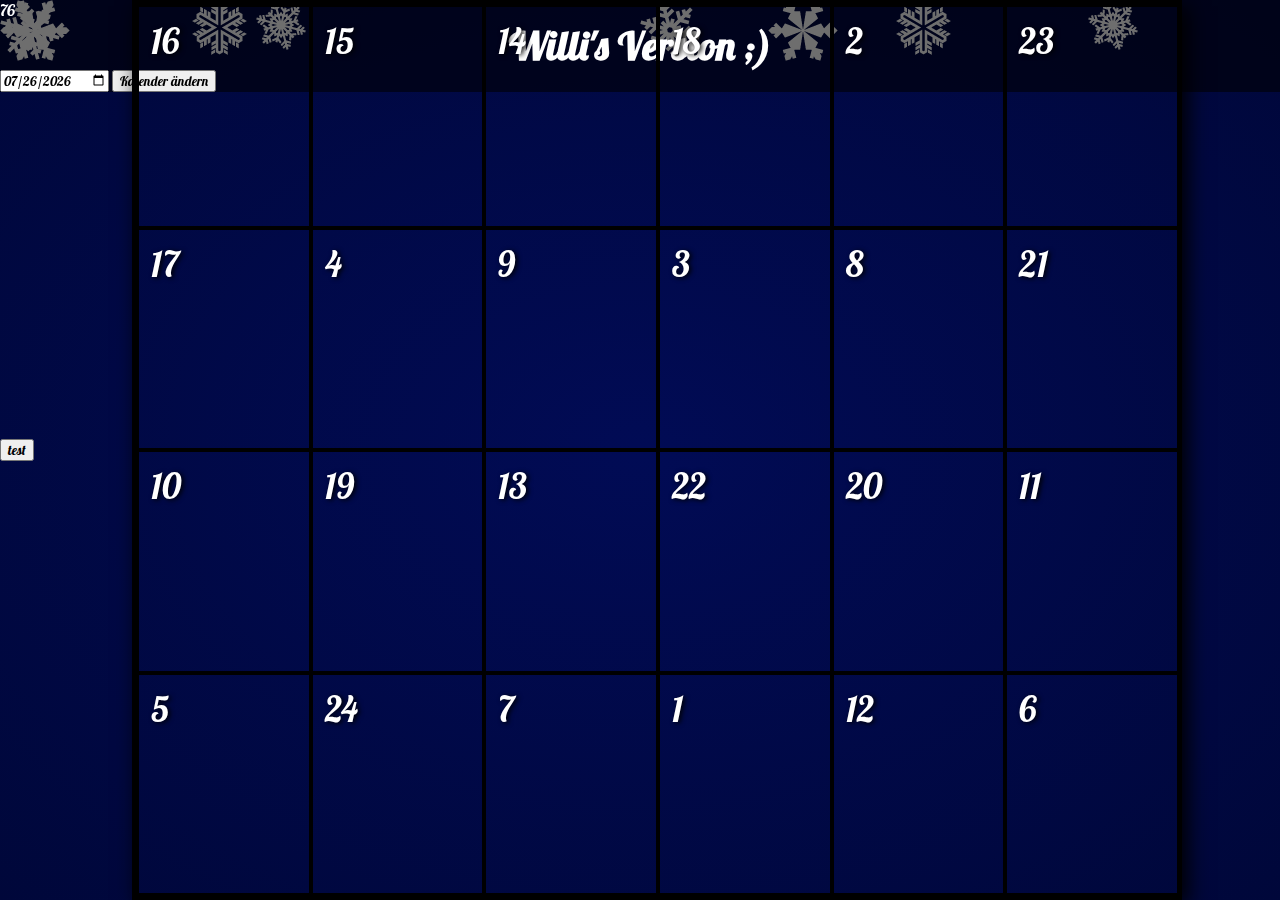
==== adventskalender.html @ aadc87bb "-gitclean" ====
<!DOCTYPE html>
<html lang="en">
<head>
    <meta charset="UTF-8">
    <meta name="viewport" content="width=device-width, initial-scale=1.0">
    
    <link rel="stylesheet" href="adventskalender.css" />
    <title>Adventskalender</title>
</head>
<body>
    <section>
    <header>76
    <h1>Willi's Version ;)</h1>
    <input id = "dateSelection" type = "date">
    <button onclick="document.getElementById('uploadDialog').showModal()">Kalender ändern</button>
    
    <dialog id = "uploadDialog">
        <input id = "inFile" name = "myFiles[]" type = "file" accept = "image/jpeg"/>
        <label for="dataName">Bitte Fenster angeben(zwischen 1 and 24):</label>
        <input id = "dataName" type = "number" min = "1" max = "24">
        <button id = "uploadBtn"> Upload </button>
        <button onclick="document.getElementById('uploadDialog').close()">X</button>
    </dialog>
</header>
<button onclick="test()">test</button>
    <div id = "container" class="container">
    </div>
    <div class="set">
        <div><img src="images/Schnee/Schneeflocke1.png"></div>
        <div><img src="images/Schnee/Schneeflocke2.png"></div>
        <div><img src="images/Schnee/Schneeflocke3.png"></div>
        <div><img src="images/Schnee/Schneeflocke4.png"></div>
        <div><img src="images/Schnee/Schneeflocke1.png"></div>
        <div><img src="images/Schnee/Schneeflocke2.png"></div>
        <div><img src="images/Schnee/Schneeflocke3.png"></div>
        <div><img src="images/Schnee/Schneeflocke4.png"></div>
    </div>
    <div class="set set2">
        <div><img src="images/Schnee/Schneeflocke1.png"></div>
        <div><img src="images/Schnee/Schneeflocke2.png"></div>
        <div><img src="images/Schnee/Schneeflocke3.png"></div>
        <div><img src="images/Schnee/Schneeflocke4.png"></div>
        <div><img src="images/Schnee/Schneeflocke1.png"></div>
        <div><img src="images/Schnee/Schneeflocke2.png"></div>
        <div><img src="images/Schnee/Schneeflocke3.png"></div>
        <div><img src="images/Schnee/Schneeflocke4.png"></div>
    </div>
    <div class="set set3">
        <div><img src="images/Schnee/Schneeflocke1.png"></div>
        <div><img src="images/Schnee/Schneeflocke2.png"></div>
        <div><img src="images/Schnee/Schneeflocke3.png"></div>
        <div><img src="images/Schnee/Schneeflocke4.png"></div>
        <div><img src="images/Schnee/Schneeflocke1.png"></div>
        <div><img src="images/Schnee/Schneeflocke2.png"></div>
        <div><img src="images/Schnee/Schneeflocke3.png"></div>
        <div><img src="images/Schnee/Schneeflocke4.png"></div>
    </div>
    </section>
    <script type = "text/javascript" src = "upload.js"></script>
    <script src="adventskalender.js"></script>
</body>
</html>
---- adventskalender.css ----
@import url('https://fonts.googleapis.com/css2?family=Lobster&family=Montserrat&family=Oswald&display=swap');

* {
    box-sizing: border-box;
    margin: unset;
    font-family: 'Lobster', cursive;
  }
  


.change {
    position: absolute;
    right: 25px;
    top: 15px;
}

.date_change {
    position: absolute;
    left: 25px;
    top: 15px;
}


h1 {
    text-align: center;
    font-size: 40px;
}

  header
  {
    position: absolute;
    top: 0;
  /*   left: 40px; */
    width: 100%;
    z-index: 9;
    color: white;
    background: #00000091;
  }

  .container:hover {
      cursor: pointer;
  }
  section
{
    position: relative;
    width: 100%;
    height: 100vh;
    background: radial-gradient(#010b55,#00073a);
    overflow: hidden;
    display: flex;
    justify-content: center;
    align-items: center;
}
section h2
{
    color: #fff;
    font-size: 8em;
    text-transform: uppercase;
}
section .set
{
    position: absolute;
    width: 100%;
    height: 100%;
    top: 0;
    left: 0;
    pointer-events: none;
}
section .set div
{
    position: absolute;
    display: block;
}
section .set div:nth-child(1)
{
    left: 20%;
    animation: animate 15s linear infinite;
    animation-delay: -7s;
}
section .set div:nth-child(2)
{
    left: 50%;
    animation: animate 20s linear infinite;
    animation-delay: -5s;
}
section .set div:nth-child(3)
{
    left: 70%;
    animation: animate 15s linear infinite;
    animation-delay: 0s;
}
section .set div:nth-child(4)
{
    left: 0%;
    animation: animate 15s linear infinite;
    animation-delay: -5s;
}
section .set div:nth-child(5)
{
    left: 85%;
    animation: animate 18s linear infinite;
    animation-delay: -10s;
}
section .set div:nth-child(6)
{
    left: 0%;
    animation: animate 12s linear infinite;
}
section .set div:nth-child(7)
{
    left: 15%;
    animation: animate 14s linear infinite;
}
section .set div:nth-child(8)
{
    left: 60%;
    animation: animate 15s linear infinite;
}
@keyframes animate
{
    0%
    {
        opacity: 0;
        top: -10%;
        transform: translateX(20px) rotate(0deg);
    }
    10%
    {
        opacity: 1;
    }
    20%
    {
        transform: translateX(-20px) rotate(45deg);
    }
    40%
    {
        transform: translateX(-20px) rotate(90deg);
    }
    60%
    {
        transform: translateX(20px) rotate(180deg);
    }
    80%
    {
        transform: translateX(-20px) rotate(180deg);
    }
    100%
    {   
        top: 110%;
        transform: translateX(20px) rotate(225deg);
    }
}
.set2
{
    transform: scale(2) rotateY(180deg);
    filter: blur(2px);
}
.set3
{
    transform: scale(0,8) rotateX(180deg);
    filter: blur(4px);
}

  @media screen and (orientation: portrait){
    .container {
        z-index: 9;
        width: 300px  !important;
        height: 440px  !important;
        border: 5px solid black;
        margin: 15px auto;
        background-image: url("./Kalender.png");
        background-size: cover;
        box-shadow: 6px 6px 20px rgb(0, 0, 0);
        display: grid;
        grid-template-columns: repeat(4, 25%) !important;
        grid-template-rows: repeat(6, 1fr) !important;
    }
    h1 {
        text-align: left;
        font-size: 20px;
    }
    .change {
        position: absolute;
        right: 25px;
        top: 15px;
    }
    
    .date_change {
        position: absolute;
        left: 25px;
        top: 15px;
    }
    section {
        height: 100vh;
    }
  }



  .container {
    z-index: 9;
    /* width: 800px; */
    width: 1050px;
    height: 900px;
    border: 5px solid black;
    margin: 15px auto;
    background-image: url("./Kalender.png");
    background-size: cover;
    box-shadow: 6px 6px 20px rgb(0, 0, 0);
    display: grid;
    /* grid-template-columns: repeat(4, 25%);
    grid-template-rows: repeat(6, 1fr); */
    grid-template-columns: repeat(6, 16.7%);
    grid-template-rows: repeat(4, 1fr);
  }
  
  .image {
      background-image: none;
      background-size: cover;
      background-position: center;
  }
  
  .text {

      height: 100%;
      width: 100%;
      color: rgb(255, 255, 255);
      text-shadow: 2px 1px 5px #000000;
      font-size: 35px;
      padding: 12px;
      border: 2px solid black;
      transition: opacity 3s;
  }
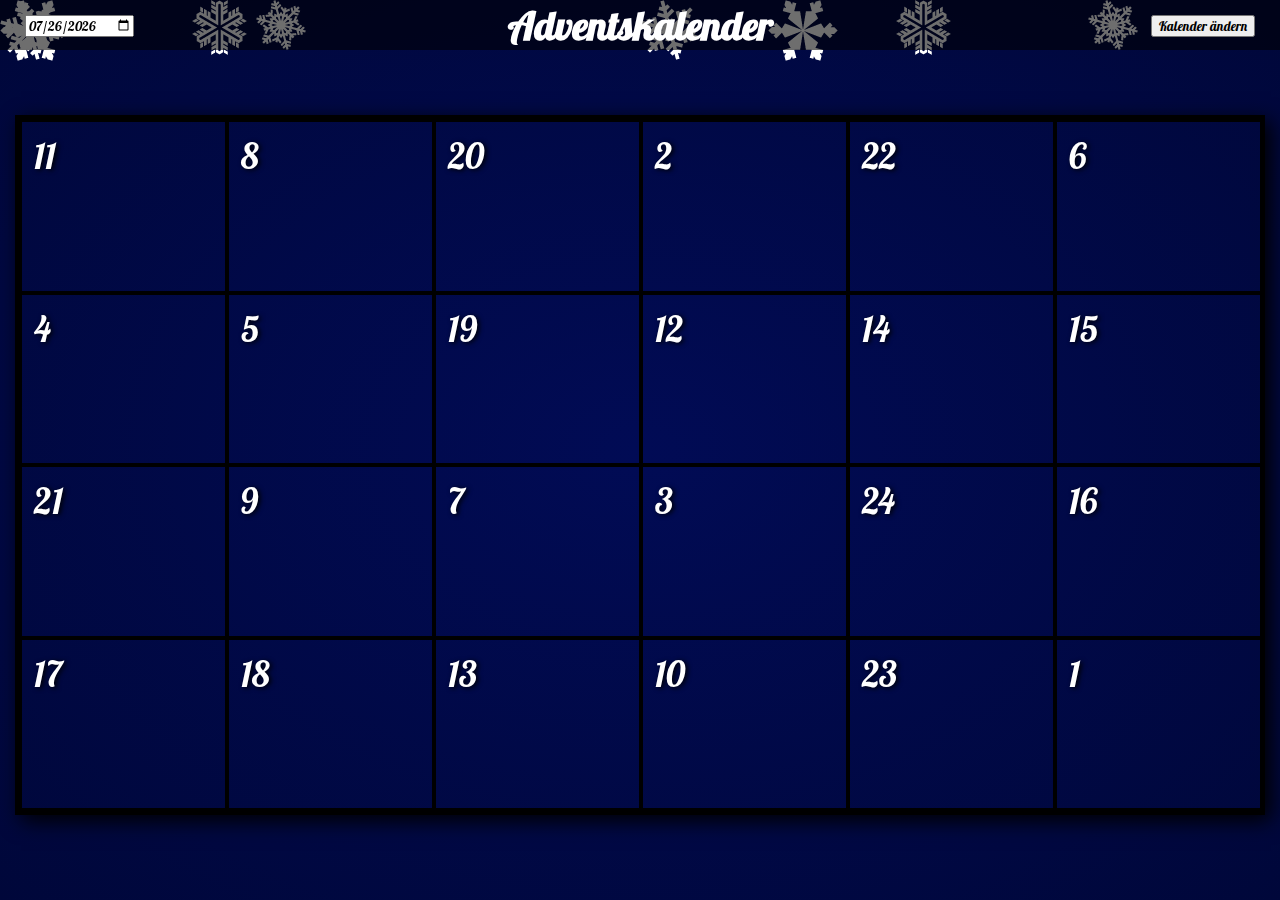
==== commit 0d6bf08f: "willi" ====
--- a/adventskalender.html
+++ b/adventskalender.html
@@ -9,10 +9,10 @@
 </head>
 <body>
     <section>
-    <header>76
-    <h1>Willi's Version ;)</h1>
-    <input id = "dateSelection" type = "date">
-    <button onclick="document.getElementById('uploadDialog').showModal()">Kalender ändern</button>
+    <header>
+    <h1>Adventskalender</h1>
+    <input class="date_change" id = "dateSelection" type = "date">
+    <button class="change" onclick="document.getElementById('uploadDialog').showModal()">Kalender ändern</button>
     
     <dialog id = "uploadDialog">
         <input id = "inFile" name = "myFiles[]" type = "file" accept = "image/jpeg"/>
@@ -22,7 +22,6 @@
         <button onclick="document.getElementById('uploadDialog').close()">X</button>
     </dialog>
 </header>
-<button onclick="test()">test</button>
     <div id = "container" class="container">
     </div>
     <div class="set">
--- a/adventskalender.css
+++ b/adventskalender.css
@@ -200,10 +200,11 @@
   .container {
     z-index: 9;
     /* width: 800px; */
-    width: 1050px;
-    height: 900px;
+    width: 1250px;
+    height: 700px;
     border: 5px solid black;
-    margin: 15px auto;
+   /*  margin: 15px auto; */
+    margin-top: 30px;
     background-image: url("./Kalender.png");
     background-size: cover;
     box-shadow: 6px 6px 20px rgb(0, 0, 0);
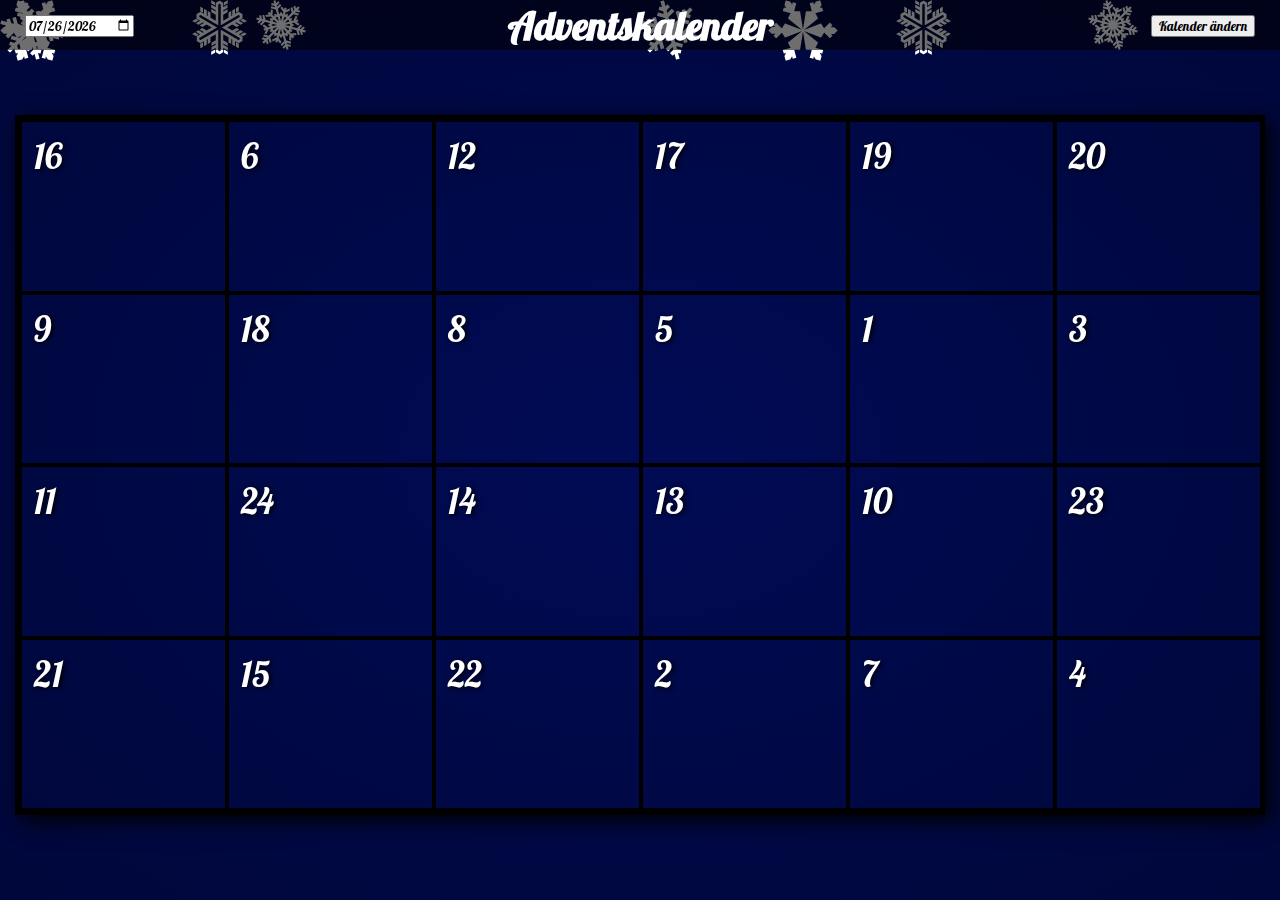
==== commit 52a41d6a: "für dion" ====
--- a/adventskalender.html
+++ b/adventskalender.html
@@ -11,6 +11,7 @@
     <section>
     <header>
     <h1>Adventskalender</h1>
+    <h3>AK</h3>
     <input class="date_change" id = "dateSelection" type = "date">
     <button class="change" onclick="document.getElementById('uploadDialog').showModal()">Kalender ändern</button>
     
--- a/adventskalender.css
+++ b/adventskalender.css
@@ -6,6 +6,29 @@
     font-family: 'Lobster', cursive;
   }
   
+
+  @media screen and (max-height: 800px) and (orientation: landscape){
+	.container {
+        width: 1070px !important;
+        height: 550px !important;
+    }
+}
+
+@media screen and (max-height: 620px) and (orientation: landscape){
+    section {
+        height: unset !important;
+    }
+    .container {
+        margin-top: 70px !important;
+    }
+}
+
+
+h3 {
+    display: none;
+    text-align: center;
+    font-size: 30px;
+}
 
 
 .change {
@@ -176,22 +199,29 @@
         grid-template-rows: repeat(6, 1fr) !important;
     }
     h1 {
-        text-align: left;
-        font-size: 20px;
+        display: none;
+
+    }
+    
+    h3 {
+        display: block;
     }
     .change {
         position: absolute;
-        right: 25px;
-        top: 15px;
+        right: 10px;
+        top: 7px;
     }
     
     .date_change {
         position: absolute;
-        left: 25px;
-        top: 15px;
+        left: 10px;
+        top: 7px;
     }
     section {
         height: 100vh;
+    }
+    .text {
+        font-size: 20px !important;
     }
   }
 
@@ -222,7 +252,6 @@
   }
   
   .text {
-
       height: 100%;
       width: 100%;
       color: rgb(255, 255, 255);
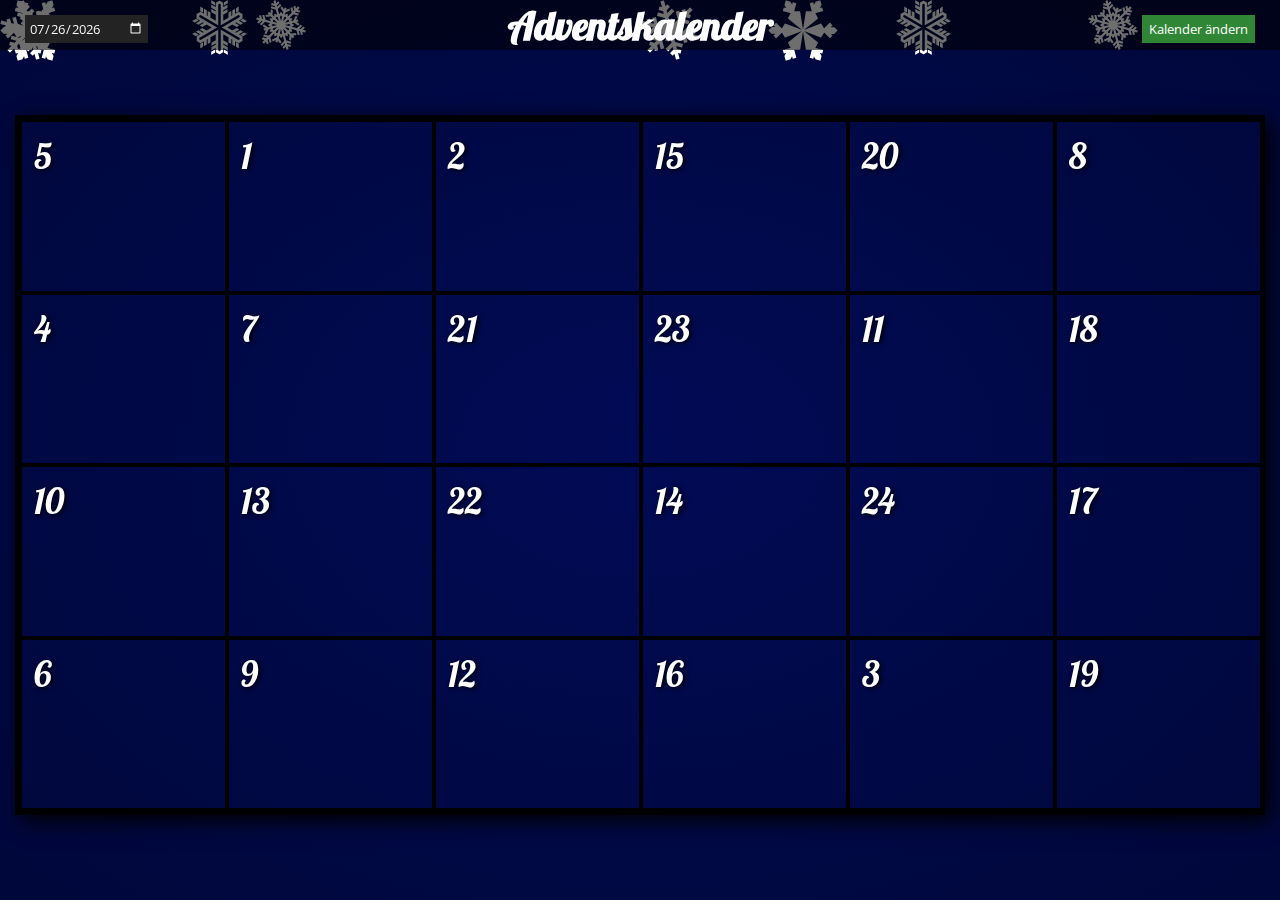
==== commit 0eeffa8d: "fertig leute" ====
--- a/adventskalender.html
+++ b/adventskalender.html
@@ -1,62 +1,66 @@
 <!DOCTYPE html>
 <html lang="en">
+
 <head>
     <meta charset="UTF-8">
     <meta name="viewport" content="width=device-width, initial-scale=1.0">
-    
+
     <link rel="stylesheet" href="adventskalender.css" />
     <title>Adventskalender</title>
 </head>
+
 <body>
     <section>
-    <header>
-    <h1>Adventskalender</h1>
-    <h3>AK</h3>
-    <input class="date_change" id = "dateSelection" type = "date">
-    <button class="change" onclick="document.getElementById('uploadDialog').showModal()">Kalender ändern</button>
-    
-    <dialog id = "uploadDialog">
-        <input id = "inFile" name = "myFiles[]" type = "file" accept = "image/jpeg"/>
-        <label for="dataName">Bitte Fenster angeben(zwischen 1 and 24):</label>
-        <input id = "dataName" type = "number" min = "1" max = "24">
-        <button id = "uploadBtn"> Upload </button>
-        <button onclick="document.getElementById('uploadDialog').close()">X</button>
-    </dialog>
-</header>
-    <div id = "container" class="container">
-    </div>
-    <div class="set">
-        <div><img src="images/Schnee/Schneeflocke1.png"></div>
-        <div><img src="images/Schnee/Schneeflocke2.png"></div>
-        <div><img src="images/Schnee/Schneeflocke3.png"></div>
-        <div><img src="images/Schnee/Schneeflocke4.png"></div>
-        <div><img src="images/Schnee/Schneeflocke1.png"></div>
-        <div><img src="images/Schnee/Schneeflocke2.png"></div>
-        <div><img src="images/Schnee/Schneeflocke3.png"></div>
-        <div><img src="images/Schnee/Schneeflocke4.png"></div>
-    </div>
-    <div class="set set2">
-        <div><img src="images/Schnee/Schneeflocke1.png"></div>
-        <div><img src="images/Schnee/Schneeflocke2.png"></div>
-        <div><img src="images/Schnee/Schneeflocke3.png"></div>
-        <div><img src="images/Schnee/Schneeflocke4.png"></div>
-        <div><img src="images/Schnee/Schneeflocke1.png"></div>
-        <div><img src="images/Schnee/Schneeflocke2.png"></div>
-        <div><img src="images/Schnee/Schneeflocke3.png"></div>
-        <div><img src="images/Schnee/Schneeflocke4.png"></div>
-    </div>
-    <div class="set set3">
-        <div><img src="images/Schnee/Schneeflocke1.png"></div>
-        <div><img src="images/Schnee/Schneeflocke2.png"></div>
-        <div><img src="images/Schnee/Schneeflocke3.png"></div>
-        <div><img src="images/Schnee/Schneeflocke4.png"></div>
-        <div><img src="images/Schnee/Schneeflocke1.png"></div>
-        <div><img src="images/Schnee/Schneeflocke2.png"></div>
-        <div><img src="images/Schnee/Schneeflocke3.png"></div>
-        <div><img src="images/Schnee/Schneeflocke4.png"></div>
-    </div>
+        <header>
+            <h1>Adventskalender</h1>
+            <h3>AK</h3>
+            <input class="date_change" id="dateSelection" type="date">
+            <button class="change button" onclick="document.getElementById('uploadDialog').showModal()">Kalender
+                ändern</button>
+
+            <dialog class="dialog" id="uploadDialog">
+                <input id="inFile" name="myFiles[]" type="file" accept="image/jpeg" />
+                <label class="options" for="dataName"> Bitte Fenster angeben (zwischen 1 and 24):</label>
+                <input id="dataName" type="number" min="1" max="24">
+                <button class="button" id="uploadBtn"> Upload </button>
+                <button class="close_button" onclick="document.getElementById('uploadDialog').close()">X</button>
+            </dialog>
+        </header>
+        <div id="container" class="container">
+        </div>
+        <div class="set">
+            <div><img src="images/Schnee/Schneeflocke1.png"></div>
+            <div><img src="images/Schnee/Schneeflocke2.png"></div>
+            <div><img src="images/Schnee/Schneeflocke3.png"></div>
+            <div><img src="images/Schnee/Schneeflocke4.png"></div>
+            <div><img src="images/Schnee/Schneeflocke1.png"></div>
+            <div><img src="images/Schnee/Schneeflocke2.png"></div>
+            <div><img src="images/Schnee/Schneeflocke3.png"></div>
+            <div><img src="images/Schnee/Schneeflocke4.png"></div>
+        </div>
+        <div class="set set2">
+            <div><img src="images/Schnee/Schneeflocke1.png"></div>
+            <div><img src="images/Schnee/Schneeflocke2.png"></div>
+            <div><img src="images/Schnee/Schneeflocke3.png"></div>
+            <div><img src="images/Schnee/Schneeflocke4.png"></div>
+            <div><img src="images/Schnee/Schneeflocke1.png"></div>
+            <div><img src="images/Schnee/Schneeflocke2.png"></div>
+            <div><img src="images/Schnee/Schneeflocke3.png"></div>
+            <div><img src="images/Schnee/Schneeflocke4.png"></div>
+        </div>
+        <div class="set set3">
+            <div><img src="images/Schnee/Schneeflocke1.png"></div>
+            <div><img src="images/Schnee/Schneeflocke2.png"></div>
+            <div><img src="images/Schnee/Schneeflocke3.png"></div>
+            <div><img src="images/Schnee/Schneeflocke4.png"></div>
+            <div><img src="images/Schnee/Schneeflocke1.png"></div>
+            <div><img src="images/Schnee/Schneeflocke2.png"></div>
+            <div><img src="images/Schnee/Schneeflocke3.png"></div>
+            <div><img src="images/Schnee/Schneeflocke4.png"></div>
+        </div>
     </section>
-    <script type = "text/javascript" src = "upload.js"></script>
+    <script type="text/javascript" src="upload.js"></script>
     <script src="adventskalender.js"></script>
 </body>
+
 </html>--- a/adventskalender.css
+++ b/adventskalender.css
@@ -1,33 +1,107 @@
 @import url('https://fonts.googleapis.com/css2?family=Lobster&family=Montserrat&family=Oswald&display=swap');
+@import url('https://fonts.googleapis.com/css2?family=Open+Sans&display=swap');
 
 * {
     box-sizing: border-box;
     margin: unset;
-    font-family: 'Lobster', cursive;
-  }
-  
-
-  @media screen and (max-height: 800px) and (orientation: landscape){
-	.container {
+    font-family: -apple-system, BlinkMacSystemFont, 'Segoe UI', Roboto, Oxygen, Ubuntu, Cantarell, 'Open Sans', 'Helvetica Neue', sans-serif;
+}
+
+
+@media screen and (max-height: 800px) and (orientation: landscape) {
+    .container {
         width: 1070px !important;
         height: 550px !important;
     }
 }
 
-@media screen and (max-height: 620px) and (orientation: landscape){
+@media screen and (max-height: 620px) and (orientation: landscape) {
     section {
         height: unset !important;
     }
+
     .container {
         margin-top: 70px !important;
     }
 }
+
+.options {
+    font-family: -apple-system, BlinkMacSystemFont, 'Segoe UI', Roboto, Oxygen, Ubuntu, Cantarell, 'Open Sans', 'Helvetica Neue', sans-serif;
+    line-height: 2.5;
+}
+
+#inFile {
+    border: solid 2px;
+    border-radius: 3px;
+    width: 262px;
+}
+
+
+.dialog {
+    position: absolute;
+    top: 60px;
+    left: 20px;
+    background-color: #212121;
+    color: white;
+    border: none;
+}
+
+
+@media screen and (max-width: 800px) {
+    h1 {
+        display: none;
+    }
+
+    h3 {
+        display: block !important;
+    }
+
+    .dialog {
+        width: 425px;
+    }
+}
+
+.button {
+    background-color: #2f8634;
+    border: none;
+    color: white;
+    padding: 5px 7px;
+    text-align: center;
+    outline: none;
+    transition: 0.4s;
+    cursor: pointer;
+
+}
+
+.button:hover {
+    background-color: #47a74c;
+}
+
+.close_button {
+    background-color: #800b0b;
+    border: none;
+    color: white;
+    padding: 5px 20px;
+    text-align: center;
+    outline: none;
+    font-weight: bold;
+    transition: 0.4s;
+    cursor: pointer;
+
+}
+
+.close_button:hover {
+    background-color: #af2d2d;
+}
+
+
 
 
 h3 {
     display: none;
     text-align: center;
-    font-size: 30px;
+    font-size: 40px;
+    font-family: 'Lobster', cursive;
 }
 
 
@@ -41,47 +115,51 @@
     position: absolute;
     left: 25px;
     top: 15px;
+    width: 123px;
+    background: #dcdcdc;
+    filter: invert(1);
+    border: none;
+    padding: 4px;
 }
 
 
 h1 {
     text-align: center;
     font-size: 40px;
-}
-
-  header
-  {
+    font-family: 'Lobster', cursive;
+}
+
+header {
     position: absolute;
     top: 0;
-  /*   left: 40px; */
     width: 100%;
     z-index: 9;
     color: white;
     background: #00000091;
-  }
-
-  .container:hover {
-      cursor: pointer;
-  }
-  section
-{
+}
+
+.container:hover {
+    cursor: pointer;
+}
+
+section {
     position: relative;
     width: 100%;
     height: 100vh;
-    background: radial-gradient(#010b55,#00073a);
+    background: radial-gradient(#010b55, #00073a);
     overflow: hidden;
     display: flex;
     justify-content: center;
     align-items: center;
 }
-section h2
-{
+
+section h2 {
     color: #fff;
     font-size: 8em;
     text-transform: uppercase;
 }
-section .set
-{
+
+section .set {
     position: absolute;
     width: 100%;
     height: 100%;
@@ -89,106 +167,109 @@
     left: 0;
     pointer-events: none;
 }
-section .set div
-{
+
+section .set div {
     position: absolute;
     display: block;
 }
-section .set div:nth-child(1)
-{
+
+section .set div:nth-child(1) {
     left: 20%;
     animation: animate 15s linear infinite;
     animation-delay: -7s;
 }
-section .set div:nth-child(2)
-{
+
+section .set div:nth-child(2) {
     left: 50%;
     animation: animate 20s linear infinite;
     animation-delay: -5s;
 }
-section .set div:nth-child(3)
-{
+
+section .set div:nth-child(3) {
     left: 70%;
     animation: animate 15s linear infinite;
     animation-delay: 0s;
 }
-section .set div:nth-child(4)
-{
+
+section .set div:nth-child(4) {
     left: 0%;
     animation: animate 15s linear infinite;
     animation-delay: -5s;
 }
-section .set div:nth-child(5)
-{
+
+section .set div:nth-child(5) {
     left: 85%;
     animation: animate 18s linear infinite;
     animation-delay: -10s;
 }
-section .set div:nth-child(6)
-{
+
+section .set div:nth-child(6) {
     left: 0%;
     animation: animate 12s linear infinite;
 }
-section .set div:nth-child(7)
-{
+
+section .set div:nth-child(7) {
     left: 15%;
     animation: animate 14s linear infinite;
 }
-section .set div:nth-child(8)
-{
+
+section .set div:nth-child(8) {
     left: 60%;
     animation: animate 15s linear infinite;
 }
-@keyframes animate
-{
-    0%
-    {
+
+@keyframes animate {
+    0% {
         opacity: 0;
         top: -10%;
         transform: translateX(20px) rotate(0deg);
     }
-    10%
-    {
+
+    10% {
         opacity: 1;
     }
-    20%
-    {
+
+    20% {
         transform: translateX(-20px) rotate(45deg);
     }
-    40%
-    {
+
+    40% {
         transform: translateX(-20px) rotate(90deg);
     }
-    60%
-    {
+
+    60% {
         transform: translateX(20px) rotate(180deg);
     }
-    80%
-    {
+
+    80% {
         transform: translateX(-20px) rotate(180deg);
     }
-    100%
-    {   
+
+    100% {
         top: 110%;
         transform: translateX(20px) rotate(225deg);
     }
 }
-.set2
-{
+
+.set2 {
     transform: scale(2) rotateY(180deg);
     filter: blur(2px);
 }
-.set3
-{
-    transform: scale(0,8) rotateX(180deg);
+
+.set3 {
+    transform: scale(0, 8) rotateX(180deg);
     filter: blur(4px);
 }
 
-  @media screen and (orientation: portrait){
+@media screen and (orientation: portrait) {
+    .dialog {
+        width: 425px;
+    }
+
     .container {
         z-index: 9;
-        width: 300px  !important;
-        height: 440px  !important;
+        width: 300px !important;
+        height: 440px !important;
         border: 5px solid black;
         margin: 15px auto;
         background-image: url("./Kalender.png");
@@ -198,66 +279,64 @@
         grid-template-columns: repeat(4, 25%) !important;
         grid-template-rows: repeat(6, 1fr) !important;
     }
+
     h1 {
         display: none;
-
-    }
-    
+    }
+
     h3 {
         display: block;
     }
+
     .change {
         position: absolute;
         right: 10px;
-        top: 7px;
-    }
-    
+    }
+
     .date_change {
         position: absolute;
         left: 10px;
-        top: 7px;
-    }
+    }
+
     section {
         height: 100vh;
     }
+
     .text {
         font-size: 20px !important;
     }
-  }
-
-
-
-  .container {
+}
+
+
+
+.container {
     z-index: 9;
-    /* width: 800px; */
     width: 1250px;
     height: 700px;
     border: 5px solid black;
-   /*  margin: 15px auto; */
     margin-top: 30px;
     background-image: url("./Kalender.png");
     background-size: cover;
     box-shadow: 6px 6px 20px rgb(0, 0, 0);
     display: grid;
-    /* grid-template-columns: repeat(4, 25%);
-    grid-template-rows: repeat(6, 1fr); */
     grid-template-columns: repeat(6, 16.7%);
     grid-template-rows: repeat(4, 1fr);
-  }
-  
-  .image {
-      background-image: none;
-      background-size: cover;
-      background-position: center;
-  }
-  
-  .text {
-      height: 100%;
-      width: 100%;
-      color: rgb(255, 255, 255);
-      text-shadow: 2px 1px 5px #000000;
-      font-size: 35px;
-      padding: 12px;
-      border: 2px solid black;
-      transition: opacity 3s;
-  }+}
+
+.image {
+    background-image: none;
+    background-size: cover;
+    background-position: center;
+}
+
+.text {
+    font-family: 'Lobster', cursive;
+    height: 100%;
+    width: 100%;
+    color: rgb(255, 255, 255);
+    text-shadow: 2px 1px 5px #000000;
+    font-size: 35px;
+    padding: 12px;
+    border: 2px solid black;
+    transition: opacity 3s;
+}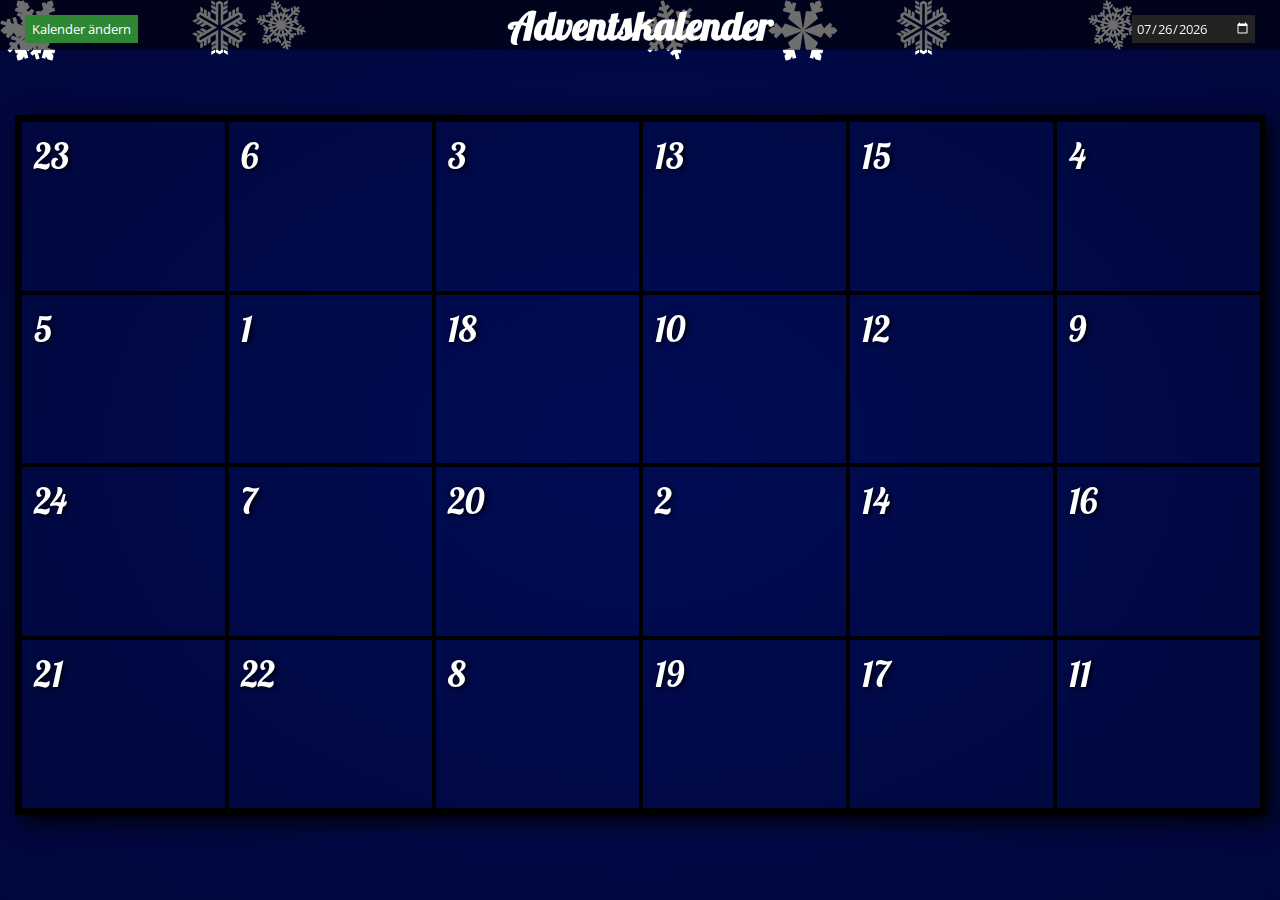
==== commit 220eae88: "upload verbessert" ====
--- a/adventskalender.html
+++ b/adventskalender.html
@@ -20,7 +20,7 @@
 
             <dialog class="dialog" id="uploadDialog">
                 <input id="inFile" name="myFiles[]" type="file" accept="image/jpeg" />
-                <label class="options" for="dataName"> Bitte Fenster angeben (zwischen 1 and 24):</label>
+                <label class="options" for="dataName"> Bitte Fenster angeben (zwischen 1 und 24):</label>
                 <input id="dataName" type="number" min="1" max="24">
                 <button class="button" id="uploadBtn"> Upload </button>
                 <button class="close_button" onclick="document.getElementById('uploadDialog').close()">X</button>
--- a/adventskalender.css
+++ b/adventskalender.css
@@ -44,6 +44,11 @@
     background-color: #212121;
     color: white;
     border: none;
+    width: 295px;
+    border-radius: 10px;
+    text-align: center;
+    box-shadow: 7px 7px 9px -4px #000000;
+    ;
 }
 
 
@@ -54,10 +59,6 @@
 
     h3 {
         display: block !important;
-    }
-
-    .dialog {
-        width: 425px;
     }
 }
 
@@ -107,13 +108,13 @@
 
 .change {
     position: absolute;
+    left: 25px;
+    top: 15px;
+}
+
+.date_change {
+    position: absolute;
     right: 25px;
-    top: 15px;
-}
-
-.date_change {
-    position: absolute;
-    left: 25px;
     top: 15px;
     width: 123px;
     background: #dcdcdc;
@@ -262,9 +263,6 @@
 }
 
 @media screen and (orientation: portrait) {
-    .dialog {
-        width: 425px;
-    }
 
     .container {
         z-index: 9;
@@ -290,12 +288,12 @@
 
     .change {
         position: absolute;
-        right: 10px;
+        left: 10px;
     }
 
     .date_change {
         position: absolute;
-        left: 10px;
+        right: 10px;
     }
 
     section {
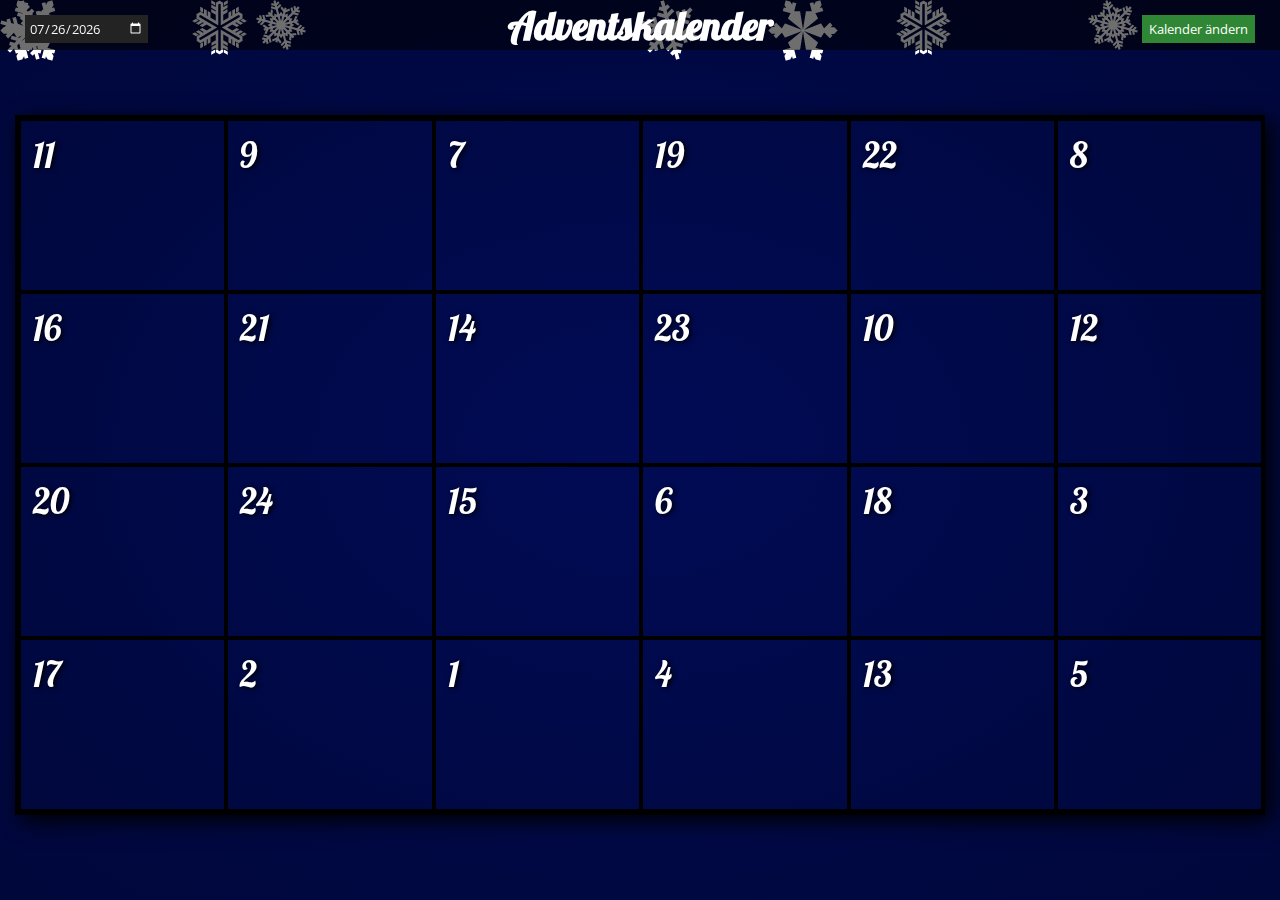
==== commit fcd90ec7: "Dialog update" ====
--- a/adventskalender.html
+++ b/adventskalender.html
@@ -15,15 +15,15 @@
             <h1>Adventskalender</h1>
             <h3>AK</h3>
             <input class="date_change" id="dateSelection" type="date">
-            <button class="change button" onclick="document.getElementById('uploadDialog').showModal()">Kalender
+            <button class="change button" onclick="openDialogDoor()">Kalender
                 ändern</button>
 
             <dialog class="dialog" id="uploadDialog">
                 <input id="inFile" name="myFiles[]" type="file" accept="image/jpeg" />
-                <label class="options" for="dataName"> Bitte Fenster angeben (zwischen 1 und 24):</label>
+                <label class="options" for="dataName"> Bitte Fenster angeben (zwischen 1 and 24):</label>
                 <input id="dataName" type="number" min="1" max="24">
                 <button class="button" id="uploadBtn"> Upload </button>
-                <button class="close_button" onclick="document.getElementById('uploadDialog').close()">X</button>
+                <button class="close_button" onclick="location.reload()">X</button>
             </dialog>
         </header>
         <div id="container" class="container">
--- a/adventskalender.css
+++ b/adventskalender.css
@@ -34,6 +34,10 @@
     border: solid 2px;
     border-radius: 3px;
     width: 262px;
+}
+
+#dataName {
+    height: 27px;
 }
 
 
@@ -108,13 +112,13 @@
 
 .change {
     position: absolute;
+    right: 25px;
+    top: 15px;
+}
+
+.date_change {
+    position: absolute;
     left: 25px;
-    top: 15px;
-}
-
-.date_change {
-    position: absolute;
-    right: 25px;
     top: 15px;
     width: 123px;
     background: #dcdcdc;
@@ -268,7 +272,7 @@
         z-index: 9;
         width: 300px !important;
         height: 440px !important;
-        border: 5px solid black;
+        border: 4px solid black;
         margin: 15px auto;
         background-image: url("./Kalender.png");
         background-size: cover;
@@ -288,12 +292,12 @@
 
     .change {
         position: absolute;
-        left: 10px;
+        right: 10px;
     }
 
     .date_change {
         position: absolute;
-        right: 10px;
+        left: 10px;
     }
 
     section {
@@ -302,6 +306,7 @@
 
     .text {
         font-size: 20px !important;
+        border: 1px solid black !important;
     }
 }
 
@@ -311,7 +316,7 @@
     z-index: 9;
     width: 1250px;
     height: 700px;
-    border: 5px solid black;
+    border: 4px solid black;
     margin-top: 30px;
     background-image: url("./Kalender.png");
     background-size: cover;
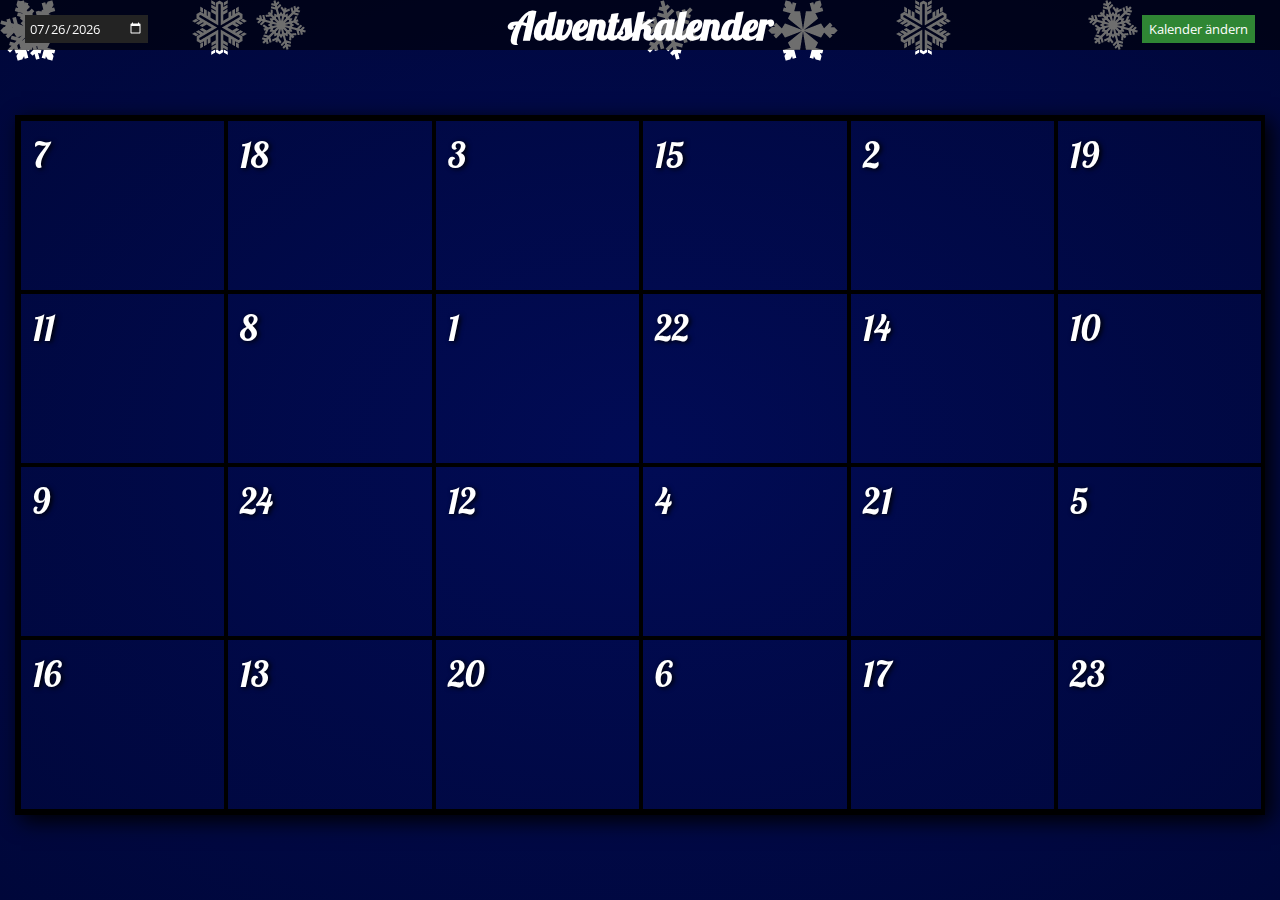
==== commit dd540a1b: "Merge branch 'master' of https://github.com/BalramHub/Kalender into master" ====
--- a/adventskalender.html
+++ b/adventskalender.html
@@ -20,7 +20,7 @@
 
             <dialog class="dialog" id="uploadDialog">
                 <input id="inFile" name="myFiles[]" type="file" accept="image/jpeg" />
-                <label class="options" for="dataName"> Bitte Fenster angeben (zwischen 1 and 24):</label>
+                <label class="options" for="dataName"> Bitte Fenster angeben (zwischen 1 und 24):</label>
                 <input id="dataName" type="number" min="1" max="24">
                 <button class="button" id="uploadBtn"> Upload </button>
                 <button class="close_button" onclick="location.reload()">X</button>
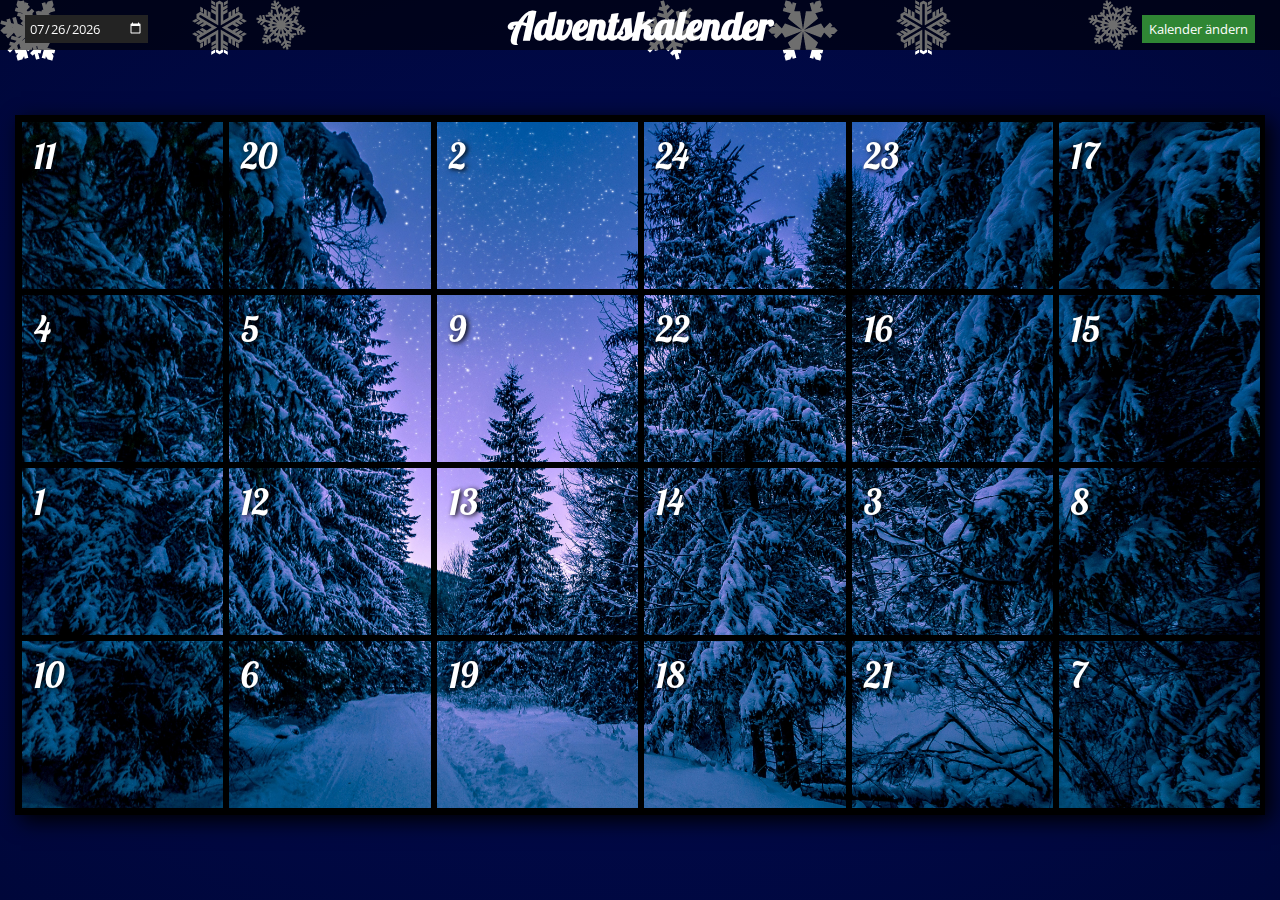
==== commit 180508ea: "update" ====
--- a/adventskalender.html
+++ b/adventskalender.html
@@ -4,10 +4,13 @@
 <head>
     <meta charset="UTF-8">
     <meta name="viewport" content="width=device-width, initial-scale=1.0">
-
+    <meta http-equiv="Cache-Control" content="no-cache, no-store, must-revalidate" />
+    <meta http-equiv="Pragma" content="no-cache" />
+    <meta http-equiv="Expires" content="0" />
     <link rel="stylesheet" href="adventskalender.css" />
     <title>Adventskalender</title>
 </head>
+
 
 <body>
     <section>
@@ -21,8 +24,8 @@
             <dialog class="dialog" id="uploadDialog">
                 <input id="inFile" name="myFiles[]" type="file" accept="image/jpeg" />
                 <label class="options" for="dataName"> Bitte Fenster angeben (zwischen 1 und 24):</label>
-                <input id="dataName" type="number" min="1" max="24">
-                <button class="button" id="uploadBtn"> Upload </button>
+                <input id="dataName" type="number" min="1" max="24" onkeypress="numberFieldExtension(event)">
+                <button class="button" id="uploadBtn" onclick="upload()"> Upload </button>
                 <button class="close_button" onclick="location.reload()">X</button>
             </dialog>
         </header>
@@ -59,7 +62,6 @@
             <div><img src="images/Schnee/Schneeflocke4.png"></div>
         </div>
     </section>
-    <script type="text/javascript" src="upload.js"></script>
     <script src="adventskalender.js"></script>
 </body>
 
--- a/adventskalender.css
+++ b/adventskalender.css
@@ -45,7 +45,7 @@
     position: absolute;
     top: 60px;
     left: 20px;
-    background-color: #212121;
+    background-color: #212121e0;
     color: white;
     border: none;
     width: 295px;
@@ -274,7 +274,7 @@
         height: 440px !important;
         border: 4px solid black;
         margin: 15px auto;
-        background-image: url("./Kalender.png");
+        background-image: url("./images/schneebackground.jpg");
         background-size: cover;
         box-shadow: 6px 6px 20px rgb(0, 0, 0);
         display: grid;
@@ -306,7 +306,7 @@
 
     .text {
         font-size: 20px !important;
-        border: 1px solid black !important;
+        border: 1px solid !important;
     }
 }
 
@@ -318,7 +318,7 @@
     height: 700px;
     border: 4px solid black;
     margin-top: 30px;
-    background-image: url("./Kalender.png");
+    background-image: url("./images/schneebackground.jpg");
     background-size: cover;
     box-shadow: 6px 6px 20px rgb(0, 0, 0);
     display: grid;
@@ -330,6 +330,7 @@
     background-image: none;
     background-size: cover;
     background-position: center;
+    border: 1px solid black;
 }
 
 .text {
@@ -341,5 +342,5 @@
     font-size: 35px;
     padding: 12px;
     border: 2px solid black;
-    transition: opacity 3s;
+    transition: opacity 3s, border 0.5s;
 }